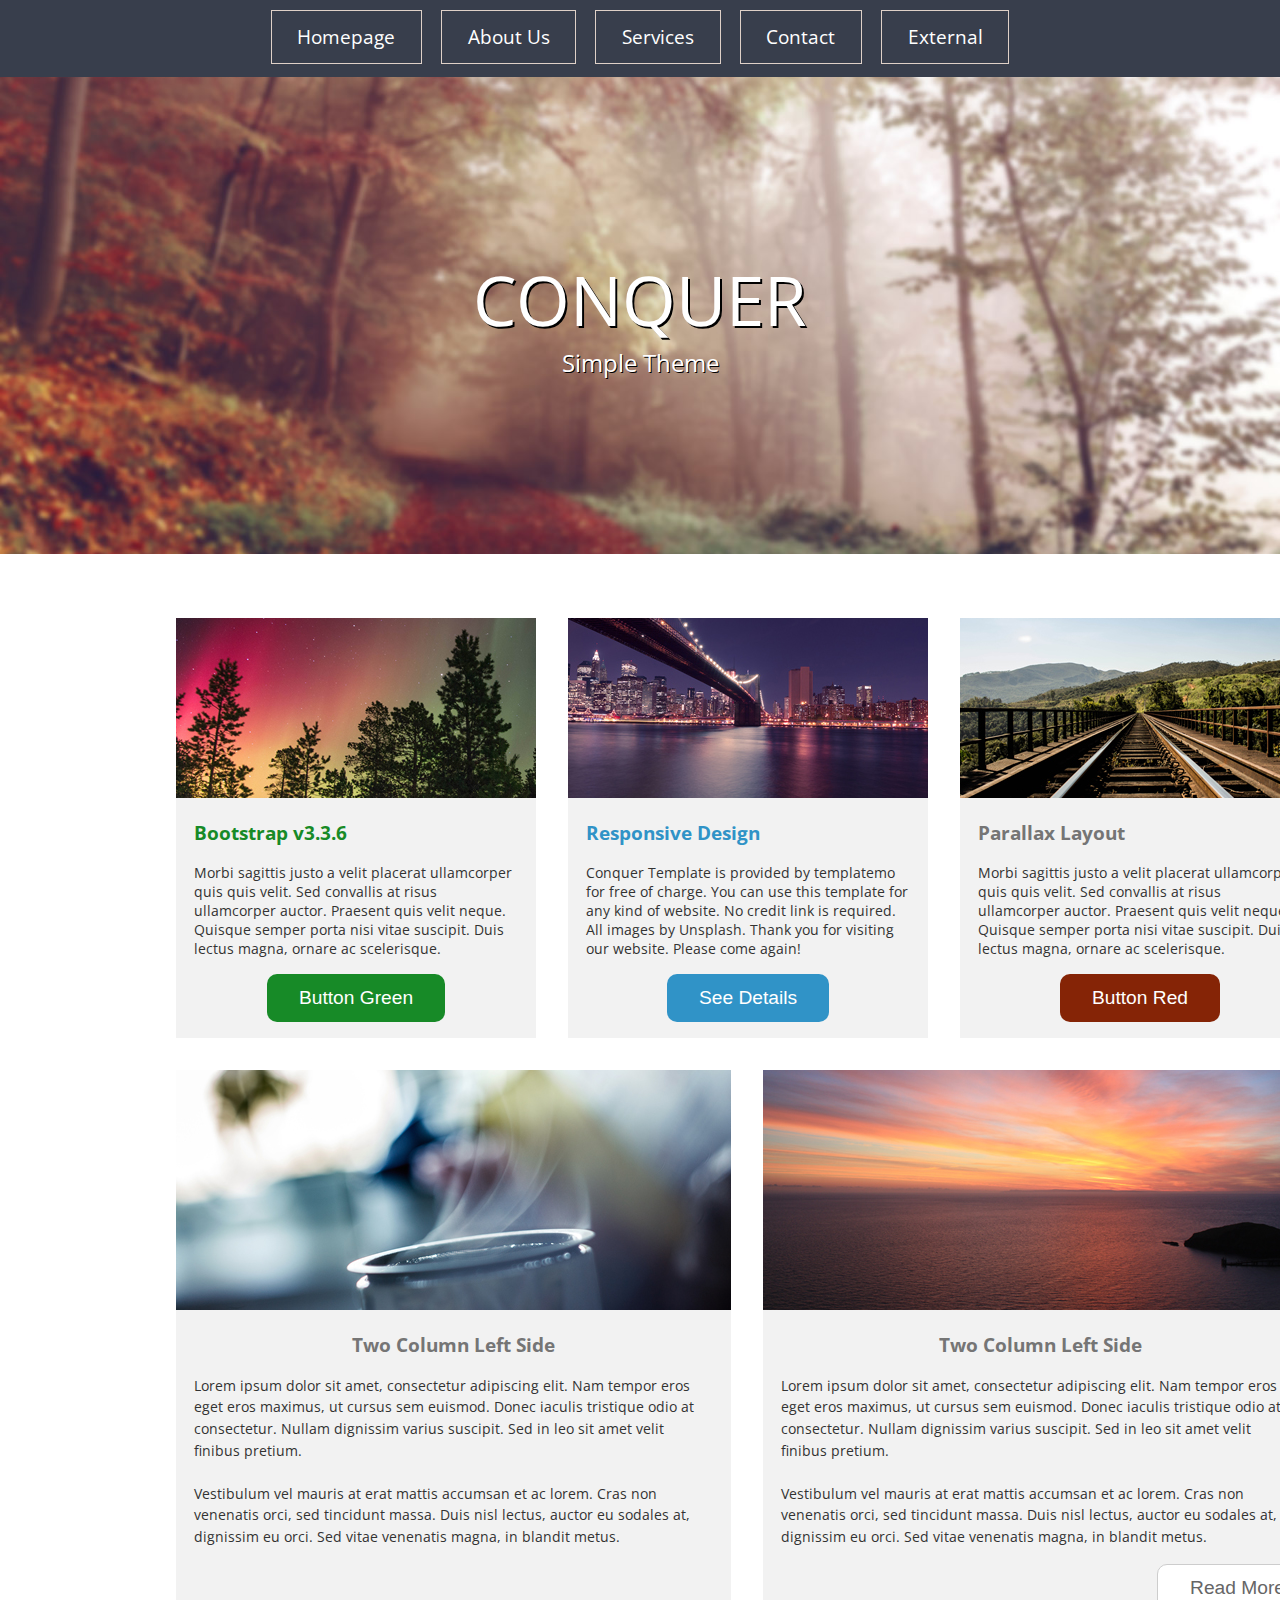
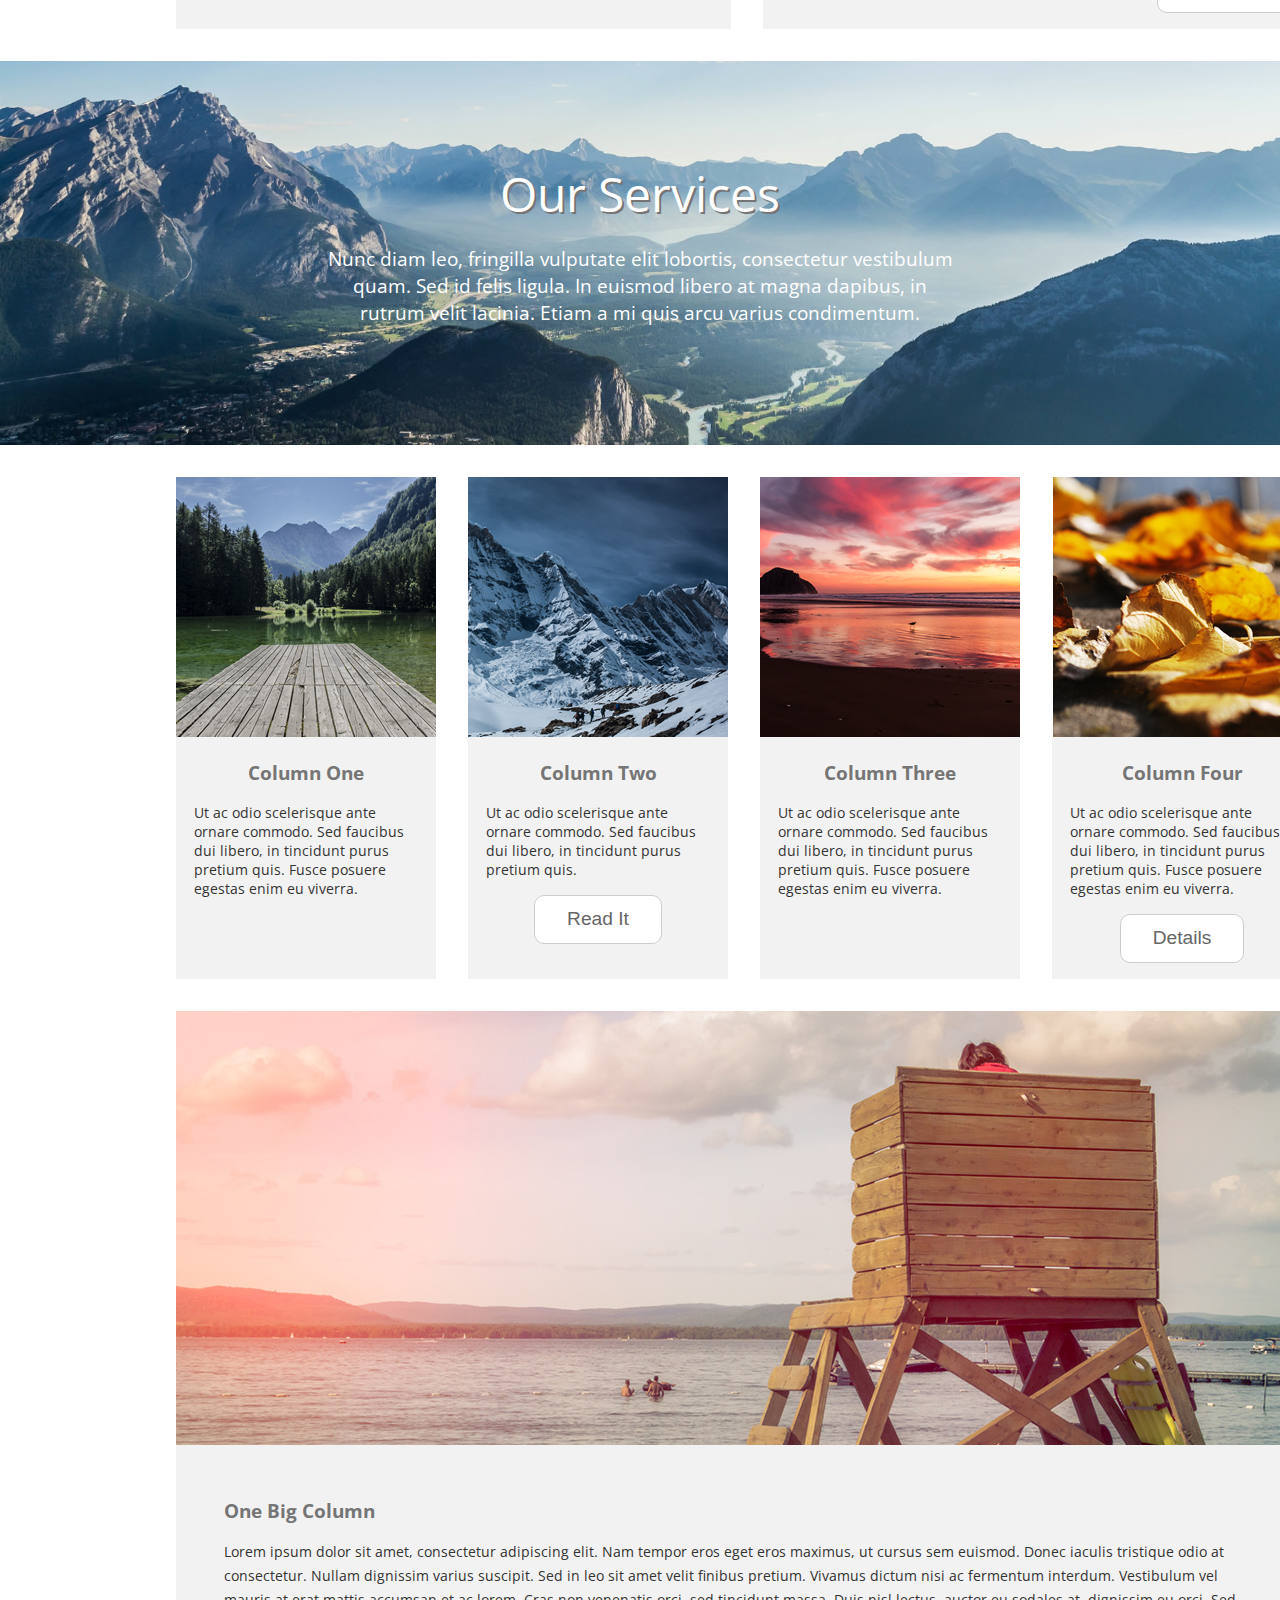
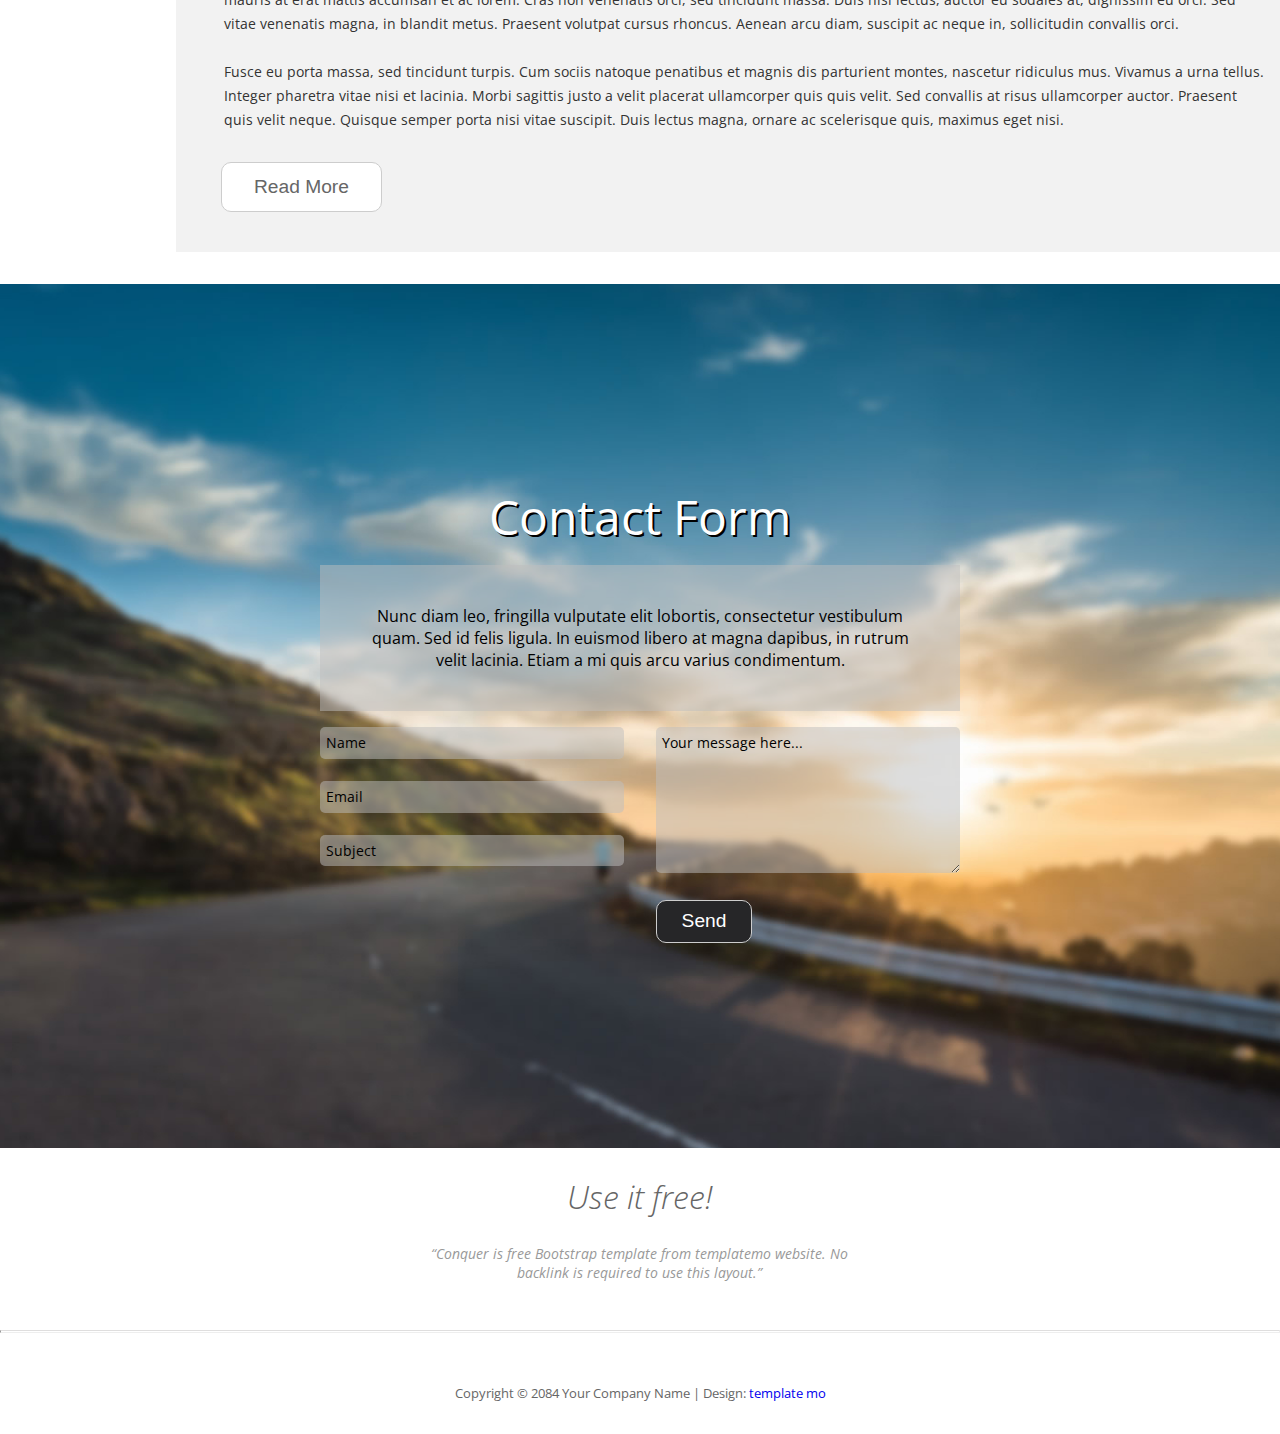
==== single-page-application/index.html @ 414e4f5a "Added initial files" ====
<!DOCTYPE html>
<!--[if lt IE 7]>      <html class="no-js lt-ie9 lt-ie8 lt-ie7"> <![endif]-->
<!--[if IE 7]>         <html class="no-js lt-ie9 lt-ie8"> <![endif]-->
<!--[if IE 8]>         <html class="no-js lt-ie9"> <![endif]-->
<!--[if gt IE 8]><!--> <html class="no-js"> <!--<![endif]-->
    <head>
        <meta charset="utf-8">
        <meta http-equiv="X-UA-Compatible" content="IE=edge">
        <title>Conquer</title>
        <meta name="description" content="">
        <meta name="viewport" content="width=device-width, initial-scale=1">
        <link rel="stylesheet" href="style.css">
    </head>
    <body>
        <!--[if lt IE 7]>
            <p class="browsehappy">You are using an <strong>outdated</strong> browser. Please <a href="#">upgrade your browser</a> to improve your experience.</p>
        <![endif]-->
        

        <nav class="navigation">
            <ul>
                <li><a class="nav-elem" href="#">Homepage</a></li>
                <li><a class="nav-elem" href="#">About Us</a></li>
                <li><a class="nav-elem" href="#">Services</a></li>
                <li><a class="nav-elem" href="#">Contact</a></li>
                <li><a class="nav-elem" href="#">External</a></li>
            </ul>
        </nav>

        <section class="homepage">
            <div class="homepage-text">
                <h1>Conquer</h1>
                <h3>Simple Theme</h3>
            </div>
        </section>

        <div class="container">
            <section class="about-us">
                <div class="row">
                    <div class="card">
                        <img src="img/1-1.jpg" alt="forest at twilight">
                        <h3 id="bs-h3">Bootstrap v3.3.6</h3>
                        <p>Morbi sagittis justo a velit placerat ullamcorper 
                            quis quis velit. Sed convallis at risus ullamcorper 
                            auctor. Praesent quis velit neque. Quisque semper 
                            porta nisi vitae suscipit. Duis lectus magna, 
                            ornare ac scelerisque.
                        </p>
                        <div class="button-container">
                            <button class="green-button">Button Green</button>
                        </div>
                    </div>

                    <div class="card">
                        <img src="img/1-2.jpg" alt="bridge at night">
                        <h3 id="resp-h3">Responsive Design</h3>
                        <p>Conquer Template is provided by 
                            templatemo for free of charge. 
                            You can use this template for 
                            any kind of website. No credit 
                            link is required. All images 
                            by Unsplash. Thank you for 
                            visiting our website. Please come again!
                        </p>
                        <div class="button-container">
                            <button class="blue-button">See Details</button>
                        </div>
                    </div>

                    <div class="card">
                        <img src="img/1-3.jpg" alt="tracks at noon">
                        <h3 id="para-h3">Parallax Layout</h3>
                        <p>Morbi sagittis justo a velit placerat ullamcorper 
                            quis quis velit. Sed convallis at risus ullamcorper 
                            auctor. Praesent quis velit neque. Quisque semper 
                            porta nisi vitae suscipit. Duis lectus magna, 
                            ornare ac scelerisque.
                        </p>
                        <div class="button-container">
                            <button class="red-button">Button Red</button>
                        </div>
                    </div>
                </div>

                <div class="row">
                    <div class="card big-card">
                        <img src="img/2-1.jpg" alt="smoke">
                        <h3>Two Column Left Side</h3>
                        <p>Lorem ipsum dolor sit amet, consectetur adipiscing elit. 
                           Nam tempor eros eget eros maximus, ut cursus sem euismod. 
                           Donec iaculis tristique odio at consectetur. Nullam dignissim
                            varius suscipit. Sed in leo sit amet velit finibus pretium.
                            <br>
                            <br>
                           Vestibulum vel mauris at erat mattis accumsan et ac lorem. 
                           Cras non venenatis orci, sed tincidunt massa. Duis nisl 
                           lectus, auctor eu sodales at, dignissim eu orci. 
                           Sed vitae venenatis magna, in blandit metus.</p>
                    </div>

                    <div class="card big-card">
                        <img src="img/2-2.jpg" alt="smoke">
                        <h3>Two Column Left Side</h3>
                        <p>Lorem ipsum dolor sit amet, consectetur adipiscing elit. 
                           Nam tempor eros eget eros maximus, ut cursus sem euismod. 
                           Donec iaculis tristique odio at consectetur. Nullam dignissim
                           varius suscipit. Sed in leo sit amet velit finibus pretium.
                           <br>
                           <br>
                           Vestibulum vel mauris at erat mattis accumsan et ac lorem. 
                           Cras non venenatis orci, sed tincidunt massa. Duis nisl 
                           lectus, auctor eu sodales at, dignissim eu orci. 
                           Sed vitae venenatis magna, in blandit metus.
                        </p>
                        <div class="button-container" id="btn-right">
                            <button>Read More</button>
                        </div>
                    </div>
                </div>
            </section>
        </div>
        <!-- End of About Us Section -->

        <!-- Start of Services Section -->
        <section class="our-services">
            <div class="our-services-text">
                <h2>Our Services</h2>
                <p>Nunc diam leo, fringilla vulputate elit lobortis, consectetur 
                   vestibulum quam. Sed id felis ligula. In euismod libero at 
                   magna dapibus, in rutrum velit lacinia. Etiam a mi quis arcu 
                   varius condimentum.</p>
            </div>
        </section>

        <div class="container">
            <section class="our-services-grid ">
                <div class="row">
                    <div class="card our-services-four">
                        <img src="img/4-1.jpg" alt="jetty">
                        <h3>Column One</h3>
                        <p>Ut ac odio scelerisque ante ornare commodo. Sed faucibus 
                            dui libero, in tincidunt purus pretium quis. Fusce posuere 
                            egestas enim eu viverra.
                        </p>
                    </div>

                    <div class="card our-services-four">
                        <img src="img/4-2.jpg" alt="mountains">
                        <h3>Column Two</h3>
                        <p>Ut ac odio scelerisque ante ornare commodo. Sed faucibus 
                            dui libero, in tincidunt purus pretium quis.
                        </p>
                        <div class="button-container">
                            <button>Read It</button>
                        </div>
                    </div>

                    <div class="card our-services-four">
                        <img src="img/4-3.jpg" alt="sunset">
                        <h3>Column Three</h3>
                        <p>Ut ac odio scelerisque ante ornare commodo. Sed faucibus 
                            dui libero, in tincidunt purus pretium quis. Fusce posuere 
                            egestas enim eu viverra.
                        </p>
                    </div>

                    <div class="card our-services-four">
                        <img src="img/4-4.jpg" alt="leaves">
                        <h3>Column Four</h3>
                        <p>Ut ac odio scelerisque ante ornare commodo. Sed faucibus 
                            dui libero, in tincidunt purus pretium quis. Fusce posuere 
                            egestas enim eu viverra.
                        </p>
                        <div class="button-container">
                            <button>Details</button>
                        </div>
                    </div>
                <!-- End of Row-->
                </div>

                <div class="row">
                    <div class="card big-boi">
                        <img src="img/4-5.jpg" alt="beach chair">
                        <div class="desc">
                            <h3>One Big Column</h3>
                            <p>
                                Lorem ipsum dolor sit amet, consectetur adipiscing elit. Nam tempor 
                                eros eget eros maximus, ut cursus sem euismod. Donec iaculis 
                                tristique odio at consectetur. Nullam dignissim varius suscipit. 
                                Sed in leo sit amet velit finibus pretium. Vivamus dictum nisi ac 
                                fermentum interdum. Vestibulum vel mauris at erat mattis accumsan et 
                                ac lorem. Cras non venenatis orci, sed tincidunt massa. Duis nisl 
                                lectus, auctor eu sodales at, dignissim eu orci. Sed vitae venenatis 
                                magna, in blandit metus. Praesent volutpat cursus rhoncus. Aenean 
                                arcu diam, suscipit ac neque in, sollicitudin convallis orci.
                                <br>
                                <br>
                                Fusce eu porta massa, sed tincidunt turpis. Cum sociis natoque 
                                penatibus et magnis dis parturient montes, nascetur ridiculus mus. 
                                Vivamus a urna tellus. Integer pharetra vitae nisi et lacinia. Morbi 
                                sagittis justo a velit placerat ullamcorper quis quis velit. Sed 
                                convallis at risus ullamcorper auctor. Praesent quis velit neque. 
                                Quisque semper porta nisi vitae suscipit. Duis lectus magna, ornare 
                                ac scelerisque quis, maximus eget nisi.
                            </p>
                            <button class="btn">Read More</button>
                        </div>
                    </div>
                <!-- End of row -->
                </div>
            <!-- End of Services Section-->
            </section>
        </div>


            <section class="contact">

                <div class="contact-form">
                    <div class="contact-heading">
                        <h2>Contact Form</h2>

                        <p>
                            Nunc diam leo, fringilla vulputate elit lobortis, consectetur vestibulum quam. Sed id 
                            felis ligula. In euismod libero at magna dapibus, in rutrum velit lacinia. 
                            Etiam a mi quis arcu varius condimentum.
                        </p>
                    </div>

                    <form class="my-form">
                        <div class="form-personal">
                            <input type="text" name="Name" placeholder="Name">
                            <br>
                            <input type="text" name="Email" placeholder="Email">
                            <br>
                            <input type="text" name="Subject" placeholder="Subject">
                        </div>

                        <div class="form-message">
                            <textarea rows="7" placeholder="Your message here..."></textarea>
                            <br>
                            <button id="send-button" class="btn" type="submit">Send</button>
                        </div>
                    </form>
                <!-- End of Contact Form -->
                </div>
            </section>

            <section class="footer">
            <div class="footer-info">
                <h2>Use it free!</h2>
                <p>
                    “Conquer is free Bootstrap template from templatemo website. 
                    No backlink is required to use this layout.”
                </p>
            </div>
            <hr>
            <div class="kicker">
                <p>
                    Copyright © 2084 Your Company Name | Design: <a href="https://templatemo.com">template mo</a>
                </p>
            </div>
            </section>

        


        <script src="" async defer></script>
    </body>
</html>
---- single-page-application/style.css ----
@import url('https://fonts.googleapis.com/css?family=Open+Sans:300,400,700');
body, html{
    margin: 0;
    padding: 0;
}
body{
    font-family: "Open Sans", Helvetica, Arial, sans-serif;
    overflow-x: hidden;
    box-sizing: content-box;
}
p{
    color: #333333;
}
h3{
    color: #757575;
}
button{
    border: 1px solid #cdcdcd;
    font-size: 1.2rem;
    color: rgb(102, 102, 102);
    background: #fff;
    padding: .8rem 2rem;
    border-radius: 10px;
}
.container{
    width: 75%;
    margin: auto;
}
.row{
    display: flex;
    flex-wrap: nowrap;
    margin: 2rem 0;
}
.card{
    background: #F2F2F2;
    margin: 0rem 1rem 0rem 1rem;
}

/* Start of Navigation Section */
nav{
    position: fixed;
    top: 0;
    left: 0;
    width: 100%;
    background: #383E4C;
    height: 4.8rem;
    display: flex;
    justify-content: center;
}
nav ul{
    overflow: hidden;
    margin: 0;
    padding: 0;
}
nav ul li{
    list-style: none;
    float: left;
    text-align: center;
    border: 1px solid #DFD1C8;
    box-sizing: border-box;
    margin: .6rem .6rem;
}
nav ul li a{
    display: block;
    text-decoration: none;
    color: #fff;
    font-size: 1.2rem;
    padding: .8rem 1.6rem;
}
nav ul li a:hover{
    background-color: #49505F;
}
nav ul li a:active{
    background-color: #49505F;
}
/* End Navigation Style */

/* Start Homepage Style */
.homepage{
    margin-top: 4.8rem;
    background-image: url("img/bg-1.jpg");
    background-position: center center;
    background-repeat: no-repeat;
    background-size: cover;
    padding: 175px 0;

    display: flex;
    justify-content: center;
    align-items: center;
}
.homepage-text{
    text-align: center;
} 
.homepage h1{
    text-transform: uppercase;
    font-size: 4.3rem;
    color: #fff;
    text-shadow: 2px 2px #000;
    margin: 0px;
    font-weight: 400;
}
.homepage h3{
    color: #fff;
    text-shadow: 1px 1px #000;
    margin: 0px;
    font-size: 1.5rem;
    font-weight: 400;
}
/* End of Homepage Section */

/* Start of About Us Section */
.about-us{
    margin-top: 4rem;
}
.card h3{
    padding: 1.1rem;
    margin: 0;
    font-weight: 700;
}
.card p{
    padding: 0 1.1rem;
    margin: 0;
    font-weight: 400;
    font-size: .9rem;
}
#bs-h3{
    color: #178A27;
}
#resp-h3{
    color: #3093C7;
}
#para-h3{
    color: #757575;
}
.green-button{
    background: #178A27;
    color: white;
    border: none;
}
.green-button:hover{
    background: #419E4D;
}
.blue-button{
    background: #3093C7;
    color: white;
    border: none;
}
.blue-button:hover{
    background: #31B0D5;
}
.red-button{
    background: rgb(133, 36, 6);
    color: white;
    border: none;
}
.red-button:hover{
    background: #C9302C;
}
.button-container{
    text-align: center;
    margin: 1rem 0;
}
#btn-right{
    text-align: right;
}
.big-card h3{
    text-align: center;
}
.big-card p{
    line-height: 1.5em;
}
/* End of About Us Section */

/* Start of Services Section */
.our-services{
    background-image: url("img/bg-2.jpg");
    background-position: center center;
    background-repeat: no-repeat;
    background-size: cover;
    padding: 100px 0;

    display: flex;
    justify-content: center;
    align-items: center;
}
.our-services-text{
    width: 50%;
}
.our-services-text h2, .our-services-text p{
    color: white;
    text-align: center;
}
.our-services h2{
    font-size: 3rem;
    color: #fff;
    text-shadow: 2px 2px #757575;
    margin: 0px;
    font-weight: 400;
}
.our-services p{
    font-size: 1.2rem;
}
.our-services-four h3{
    text-align: center;
}
.desc{
    padding: 30px;
}
.btn{
    margin: 30px 0 10px 15px;
}
.desc p{
    line-height: 1.5rem;
}
/* End Services Section */

/* Start of Survey Form Section */
.contact{
    background-image: url("img/bg-3.jpg");

    background-position: center center;
    background-repeat: no-repeat;
    background-size: cover;
    padding: 200px 0;

    display: flex;
    justify-content: center;
    align-items: center;
}
.contact-form{
    width: 50%;
}
.contact-heading{
    text-align: center;
}
.contact-heading p{
    background: rgba(190, 190, 190, 0.5);
    padding: 40px;
    color: black;
}
.contact-form h2{
    font-size: 3rem;
    color: #fff;
    text-shadow: 2px 2px #000;
    margin: 0px;
    font-weight: 400;
}
input, textarea{
    background: rgba(190, 190, 190, 0.5);
    border: none;
    border-radius: 5px;
    font-size: .9rem;
    padding: .4rem;
    font-family: "Open Sans", Helvetica, Arial, sans-serif;
}
::placeholder{
    color: #000;
    opacity: 1; /* Firefox */
}
:-ms-input-placeholder{ /* IE 10-11 */
    color: #000;
}
::-ms-input-placeholder{ /* Microsoft Edge */
    color: #000;
}
.my-form{
    display: flex;
}
.form-personal{
    display: flex;
    flex-direction: column;
    width: 50%;
    margin-right: 1rem;
}
.form-message{
    width: 50%;
    display: flex;
    flex-direction: column;
    margin-left: 1rem;
}
#send-button{
    margin: 5px 0;
    background: #262628;
    color: #fff;
    padding: .6rem .7rem;
    width: 6rem;
}
/* End of Form */

/*Start of Footer Section */
.footer{
    text-align: center;
}
.footer-info{
    font-style: italic;
    width: 33%;
    margin: auto auto 3rem;    
}
.footer h2{
    color: #666666;
    font-weight:300;
    font-size: 2rem;
}
.footer p{
    color: #999999;
    font-size: .9rem;
}
.kicker{
    margin-top: 2rem;
}
.kicker p{
    font-size: .8rem;
    color: #666666;
    padding: 1.2rem;
}
.kicker a{
    text-decoration: none;
}
hr{
    height: 1px;
    border-top: 1px solid rgb(223, 222, 222);
}
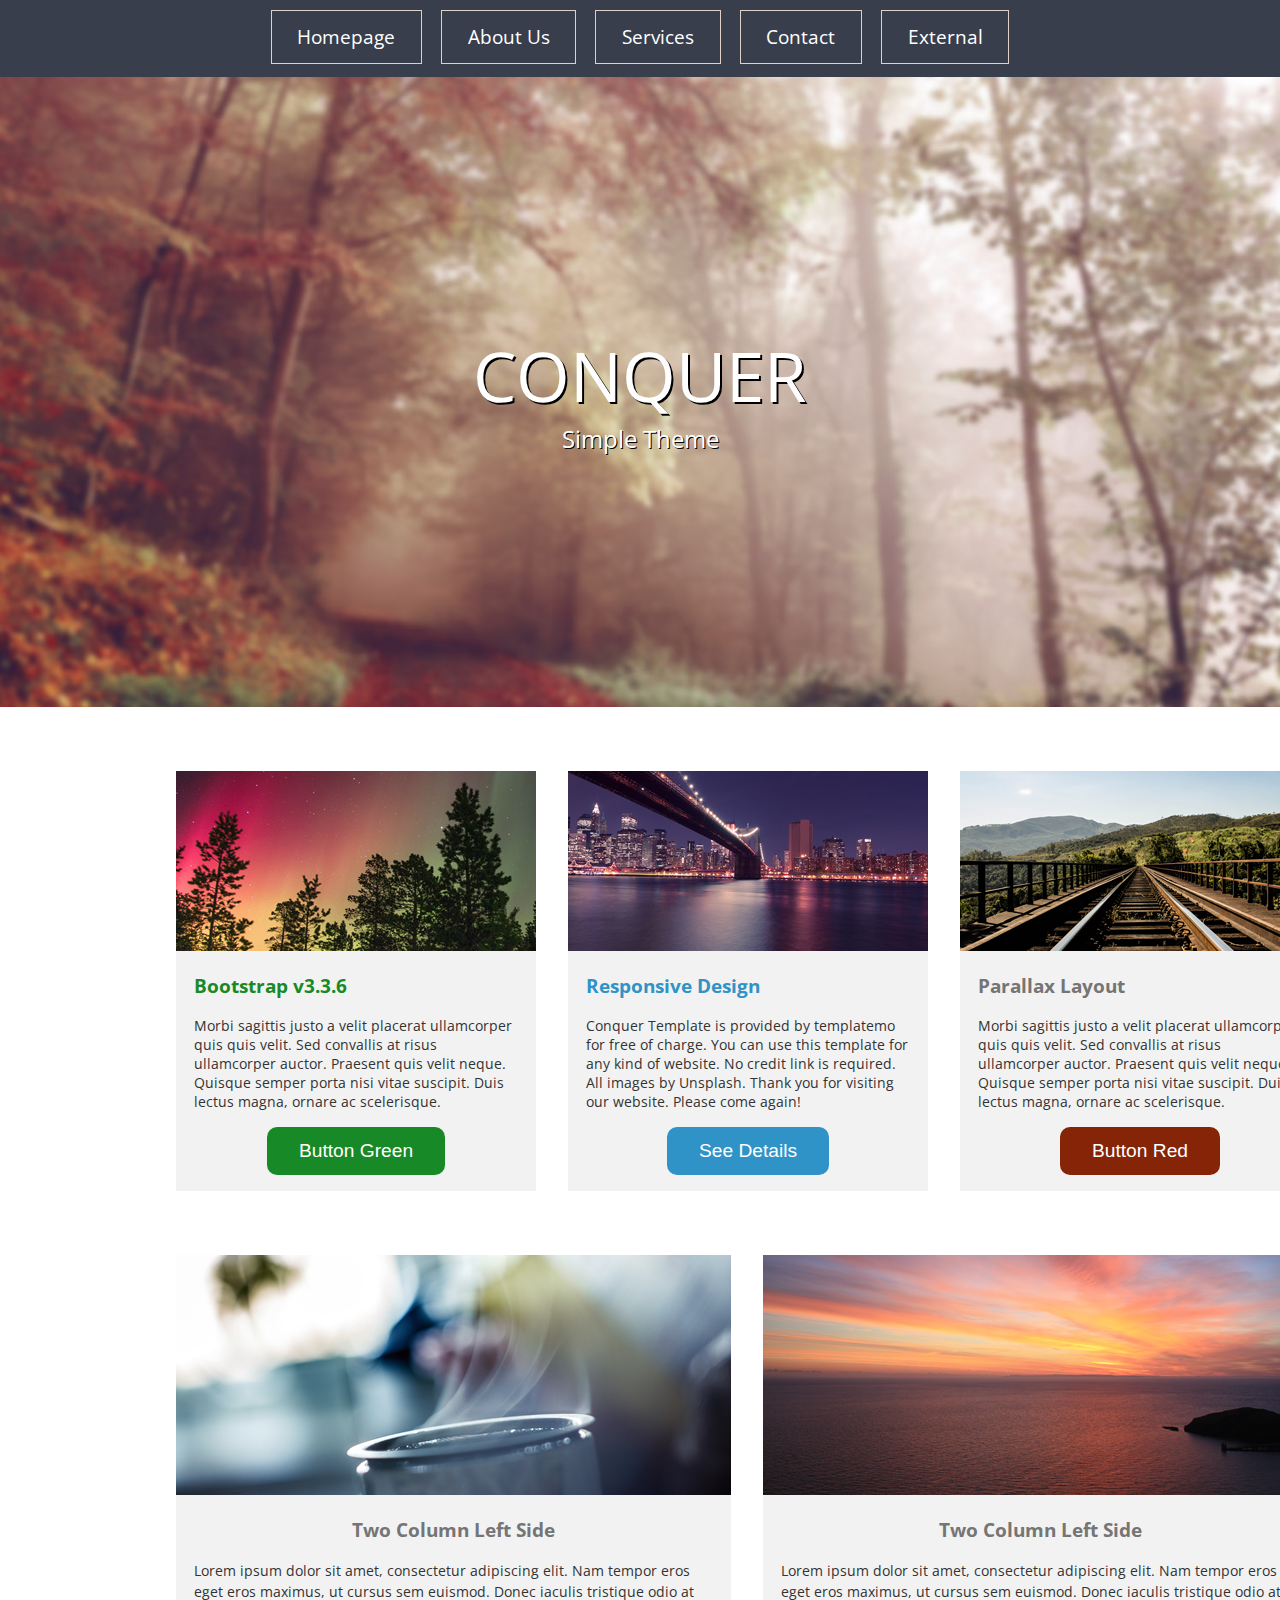
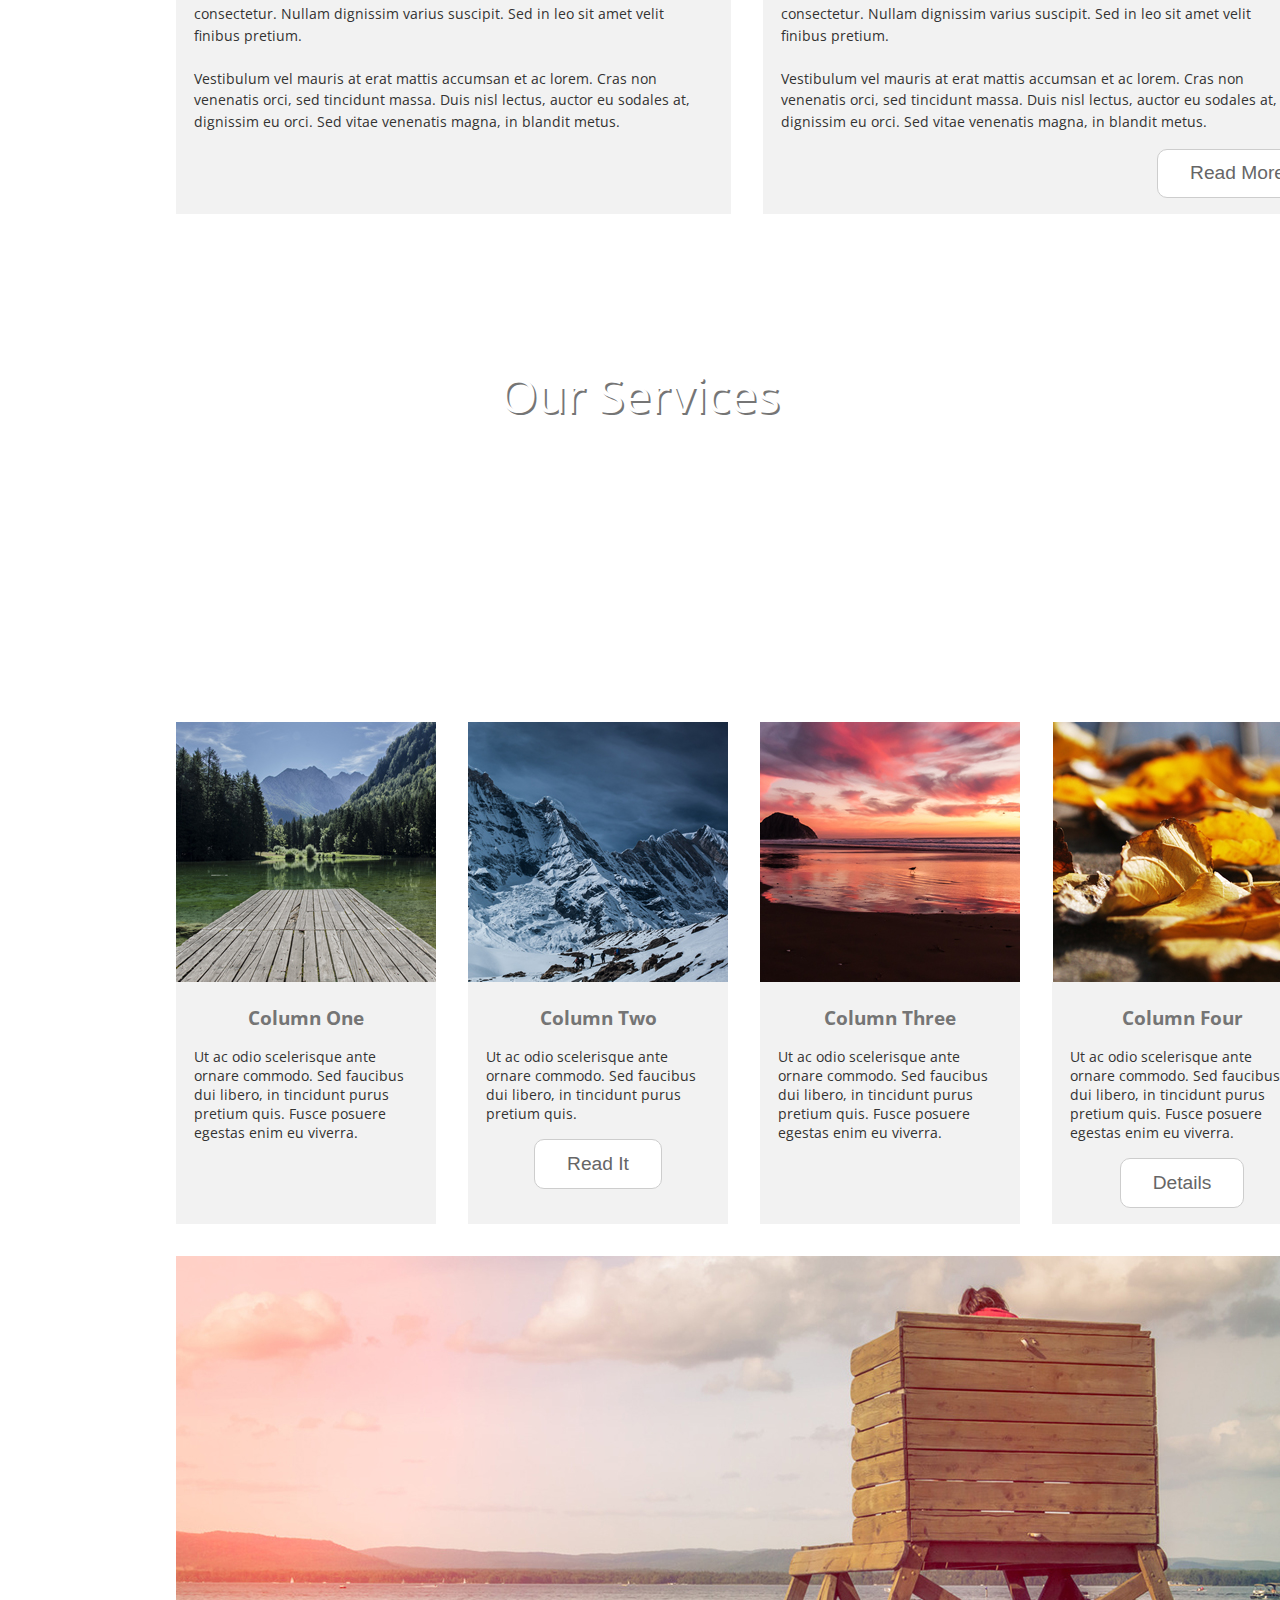
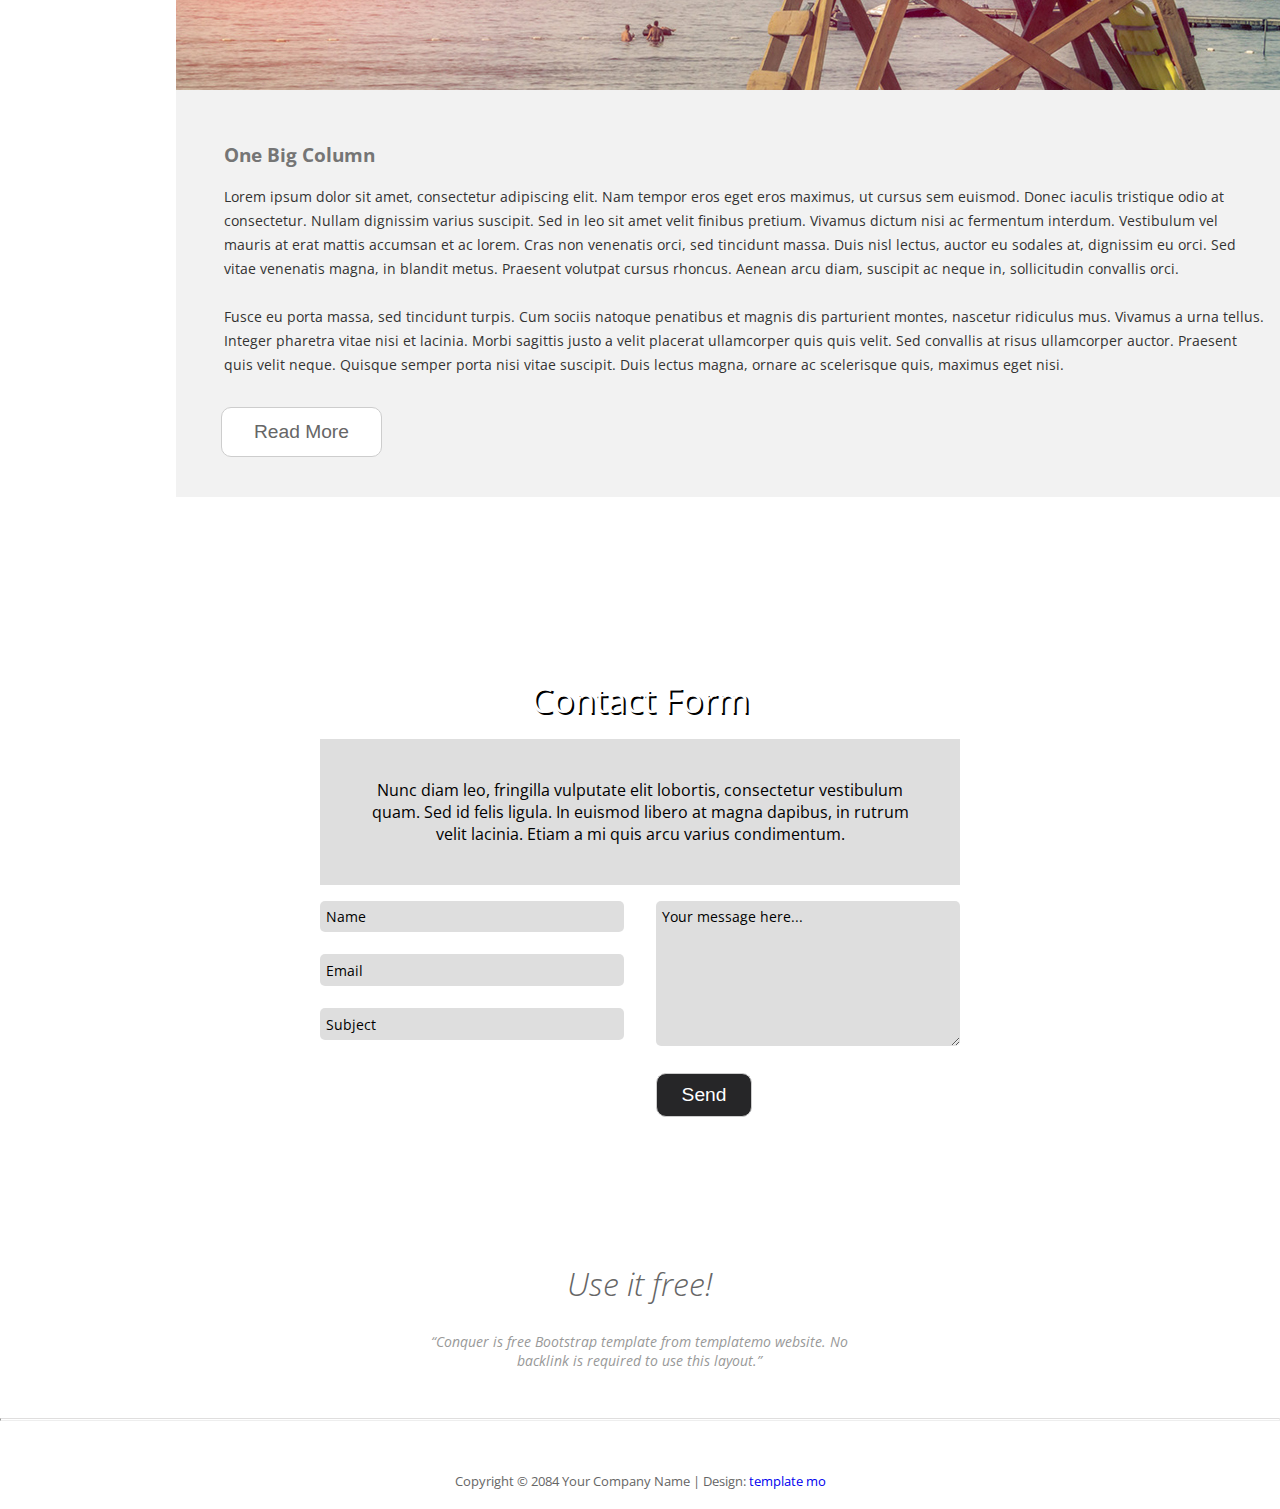
==== commit bffad53e: "Added parallax feature" ====
--- a/single-page-application/index.html
+++ b/single-page-application/index.html
@@ -27,7 +27,7 @@
             </ul>
         </nav>
 
-        <section class="homepage">
+        <section class="homepage parallax">
             <div class="homepage-text">
                 <h1>Conquer</h1>
                 <h3>Simple Theme</h3>
@@ -82,7 +82,7 @@
                     </div>
                 </div>
 
-                <div class="row">
+                <div class="row spacer">
                     <div class="card big-card">
                         <img src="img/2-1.jpg" alt="smoke">
                         <h3>Two Column Left Side</h3>
@@ -122,7 +122,7 @@
         <!-- End of About Us Section -->
 
         <!-- Start of Services Section -->
-        <section class="our-services">
+        <section class="our-services parallax">
             <div class="our-services-text">
                 <h2>Our Services</h2>
                 <p>Nunc diam leo, fringilla vulputate elit lobortis, consectetur 
@@ -213,7 +213,7 @@
         </div>
 
 
-            <section class="contact">
+            <section class="contact parallax spacer">
 
                 <div class="contact-form">
                     <div class="contact-heading">
--- a/single-page-application/style.css
+++ b/single-page-application/style.css
@@ -2,6 +2,7 @@
 body, html{
     margin: 0;
     padding: 0;
+    height: 100%;
 }
 body{
     font-family: "Open Sans", Helvetica, Arial, sans-serif;
@@ -34,6 +35,12 @@
 .card{
     background: #F2F2F2;
     margin: 0rem 1rem 0rem 1rem;
+}
+.parallax{
+    background-attachment: fixed;
+    background-position: center;
+    background-repeat: no-repeat;
+    background-size: cover;
 }
 
 /* Start of Navigation Section */
@@ -79,11 +86,7 @@
 .homepage{
     margin-top: 4.8rem;
     background-image: url("img/bg-1.jpg");
-    background-position: center center;
-    background-repeat: no-repeat;
-    background-size: cover;
-    padding: 175px 0;
-
+    height:70vh;
     display: flex;
     justify-content: center;
     align-items: center;
@@ -163,6 +166,9 @@
 #btn-right{
     text-align: right;
 }
+.spacer{
+    margin-top: 4rem;
+}
 .big-card h3{
     text-align: center;
 }
@@ -173,12 +179,10 @@
 
 /* Start of Services Section */
 .our-services{
+    margin-top: 4rem;
     background-image: url("img/bg-2.jpg");
-    background-position: center center;
-    background-repeat: no-repeat;
-    background-size: cover;
-    padding: 100px 0;
-
+    height: 20vh;
+    padding: 100px;
     display: flex;
     justify-content: center;
     align-items: center;
@@ -199,6 +203,9 @@
 }
 .our-services p{
     font-size: 1.2rem;
+}
+.our-services-grid{
+    margin-top: 4rem;
 }
 .our-services-four h3{
     text-align: center;
@@ -217,11 +224,7 @@
 /* Start of Survey Form Section */
 .contact{
     background-image: url("img/bg-3.jpg");
-
-    background-position: center center;
-    background-repeat: no-repeat;
-    background-size: cover;
-    padding: 200px 0;
+    height: 75vh;
 
     display: flex;
     justify-content: center;
@@ -239,7 +242,7 @@
     color: black;
 }
 .contact-form h2{
-    font-size: 3rem;
+    font-size: 2.2rem;
     color: #fff;
     text-shadow: 2px 2px #000;
     margin: 0px;
